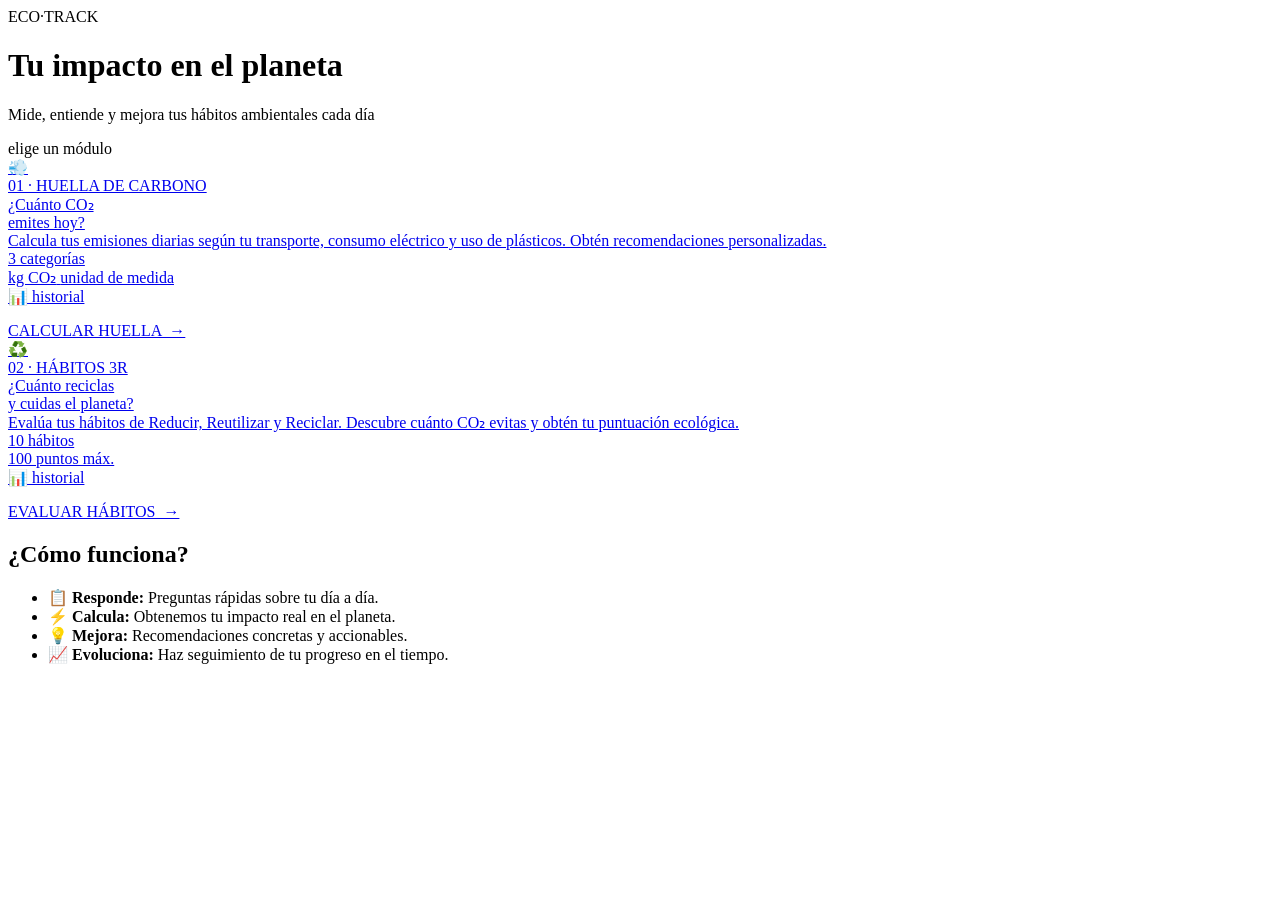
==== templates/inicio.html @ 33cf77a4 "Nuevas secciones" ====
<!DOCTYPE html>
<html lang="es">
<head>
    <meta charset="UTF-8">
    <meta name="viewport" content="width=device-width, initial-scale=1.0">
    <title>EcoTrack — Tu huella ambiental</title>
    <link rel="preconnect" href="https://fonts.googleapis.com">
    <link href="https://fonts.googleapis.com/css2?family=Orbitron:wght@400;700;900&family=Rajdhani:wght@400;500;600;700&display=swap" rel="stylesheet">
    <link rel="stylesheet" href="{{ url_for('static', filename='style.css') }}">
</head>
<body>
<div class="scanlines"></div>

<div class="container">
    <header>
        <div class="logo-badge">
            <span class="logo-dot"></span>
            ECO·TRACK
        </div>
        <h1>Tu impacto en el <span class="neon">planeta</span></h1>
        <p class="subtitle">Mide, entiende y mejora tus hábitos ambientales cada día</p>
    </header>

    <div class="divider">elige un módulo</div>

    <div class="module-grid">

        <!-- Carbono -->
        <a href="/carbono" class="module-card carbono-card">
            <div class="module-bg">💨</div>
            <div class="module-tag green-tag">
                <span>01</span> · HUELLA DE CARBONO
            </div>
            <div class="module-title">¿Cuánto CO₂<br>emites hoy?</div>
            <div class="module-desc">
                Calcula tus emisiones diarias según tu transporte, consumo eléctrico
                y uso de plásticos. Obtén recomendaciones personalizadas.
            </div>
            <div class="module-stats">
                <div class="m-stat">
                    <span class="m-stat-num">3</span>
                    <span class="m-stat-label">categorías</span>
                </div>
                <div class="m-stat">
                    <span class="m-stat-num">kg CO₂</span>
                    <span class="m-stat-label">unidad de medida</span>
                </div>
                <div class="m-stat">
                    <span class="m-stat-num">📊</span>
                    <span class="m-stat-label">historial</span>
                </div>
            </div>
            <div class="module-arrow" style="margin-top:16px;">
                CALCULAR HUELLA &nbsp;→
            </div>
        </a>

        <!-- Reciclaje -->
        <a href="/recicla" class="module-card recicla-card">
            <div class="module-bg">♻️</div>
            <div class="module-tag teal-tag">
                <span>02</span> · HÁBITOS 3R
            </div>
            <div class="module-title">¿Cuánto reciclas<br>y cuidas el planeta?</div>
            <div class="module-desc">
                Evalúa tus hábitos de Reducir, Reutilizar y Reciclar.
                Descubre cuánto CO₂ evitas y obtén tu puntuación ecológica.
            </div>
            <div class="module-stats">
                <div class="m-stat">
                    <span class="m-stat-num">10</span>
                    <span class="m-stat-label">hábitos</span>
                </div>
                <div class="m-stat">
                    <span class="m-stat-num">100</span>
                    <span class="m-stat-label">puntos máx.</span>
                </div>
                <div class="m-stat">
                    <span class="m-stat-num">📊</span>
                    <span class="m-stat-label">historial</span>
                </div>
            </div>
            <div class="module-arrow" style="margin-top:16px;">
                EVALUAR HÁBITOS &nbsp;→
            </div>
        </a>

    </div>

    <div class="card" style="margin-top:4px;">
        <h2>¿Cómo funciona?</h2>
        <ul class="como-funciona">
            <li>📋 <span><b>Responde:</b> Preguntas rápidas sobre tu día a día.</span></li>
            <li>⚡ <span><b>Calcula:</b> Obtenemos tu impacto real en el planeta.</span></li>
            <li>💡 <span><b>Mejora:</b> Recomendaciones concretas y accionables.</span></li>
            <li>📈 <span><b>Evoluciona:</b> Haz seguimiento de tu progreso en el tiempo.</span></li>
        </ul>
    </div>
</div>
</body>
</html>
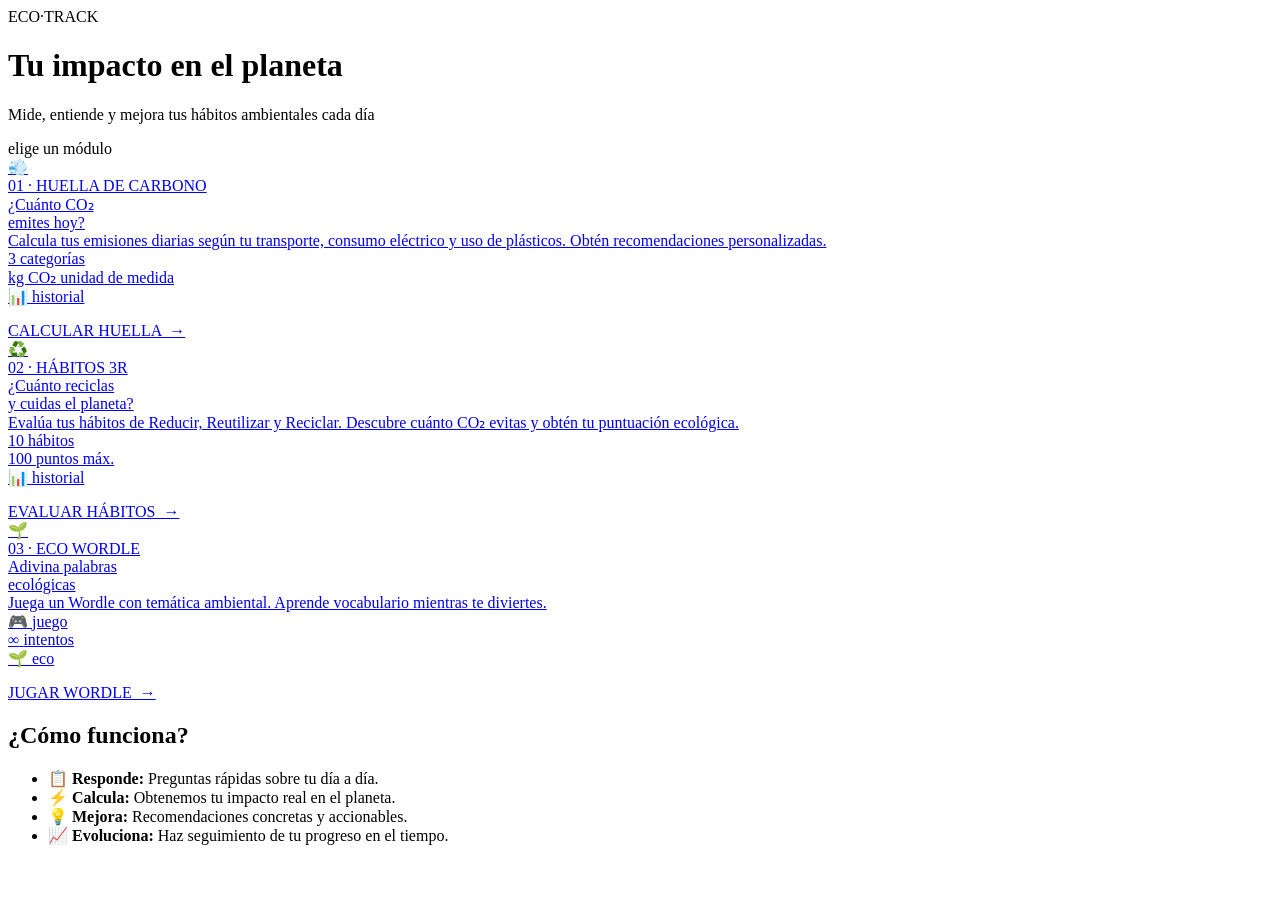
==== commit 7855b7e1: "Agregado Wordle con modo difícil, stats y botón de volver" ====
--- a/templates/inicio.html
+++ b/templates/inicio.html
@@ -85,6 +85,40 @@
             </div>
         </a>
 
+                <!-- Wordle -->
+        <a href="/wordle" class="module-card wordle-card">
+            <div class="module-bg">🌱</div>
+            <div class="module-tag teal-tag">
+                <span>03</span> · ECO WORDLE
+            </div>
+
+            <div class="module-title">Adivina palabras<br>ecológicas</div>
+
+            <div class="module-desc">
+                Juega un Wordle con temática ambiental.
+                Aprende vocabulario mientras te diviertes.
+            </div>
+
+            <div class="module-stats">
+                <div class="m-stat">
+                    <span class="m-stat-num">🎮</span>
+                    <span class="m-stat-label">juego</span>
+                </div>
+                <div class="m-stat">
+                    <span class="m-stat-num">∞</span>
+                    <span class="m-stat-label">intentos</span>
+                </div>
+                <div class="m-stat">
+                    <span class="m-stat-num">🌱</span>
+                    <span class="m-stat-label">eco</span>
+                </div>
+            </div>
+
+            <div class="module-arrow" style="margin-top:16px;">
+                JUGAR WORDLE &nbsp;→
+            </div>
+        </a>
+
     </div>
 
     <div class="card" style="margin-top:4px;">
